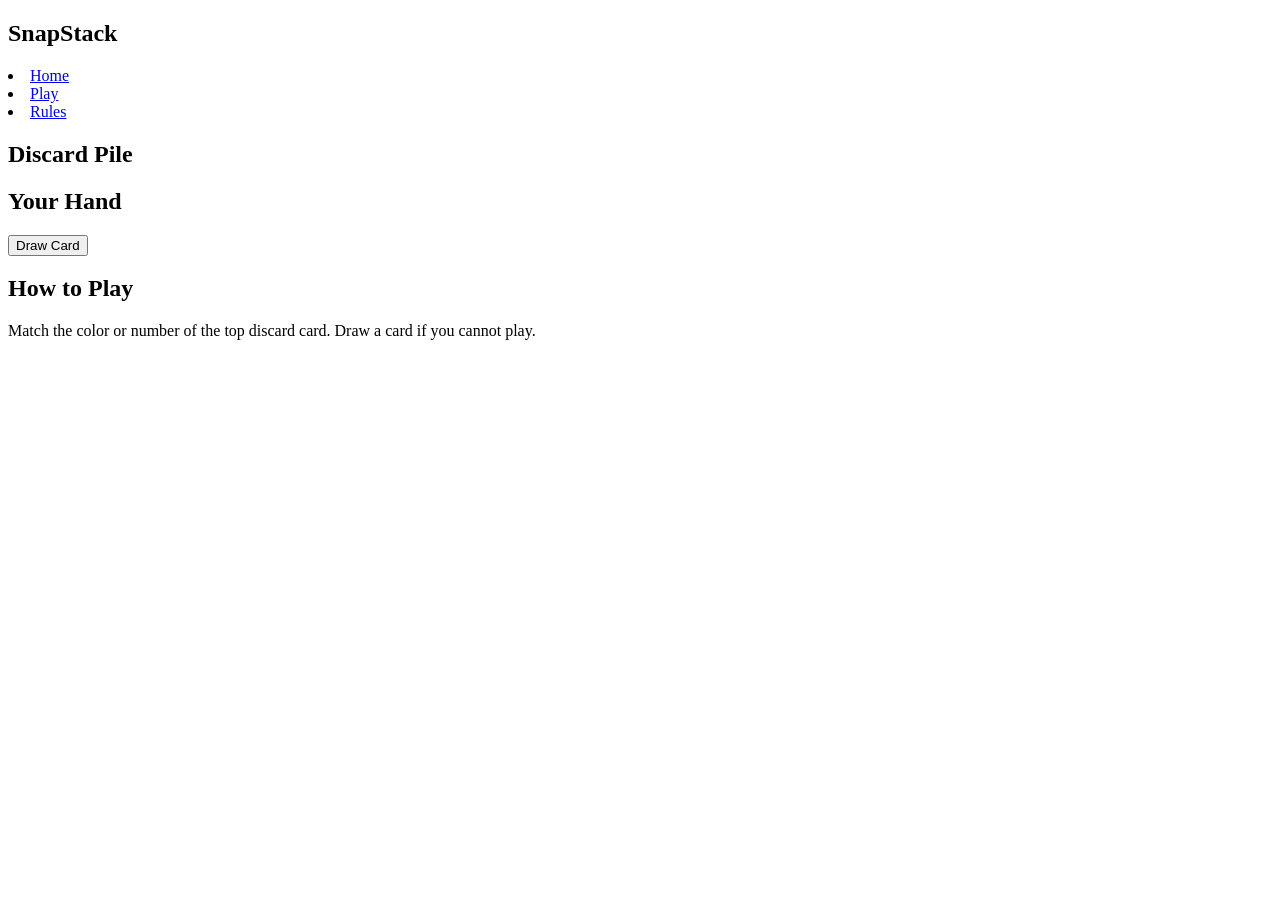
==== index.html @ d0970f9c "Add basic index.html" ====
<!DOCTYPE html>
<html lang="en">
<head>
  <meta charset="UTF-8">
  <meta name="viewport" content="width=device-width, initial-scale=1.0">
  <title>SnapStack</title>

  <link rel="stylesheet" href="assets/css/style.css">
</head>
<body>

  <nav class="navbar">
    <h1 class="logo">SnapStack</h1>
    <ul class="nav-links"></ul>
        <li><a href="index.html">Home</a></li>
        <li><a href="#game">Play</a></li>
        <li><a href="#rules">Rules</a></li>
  </ul>
</nav>

<!-- Main Game Section -->
<main id="game" class="game-container">

    <section class="discard-section">
      <h2>Discard Pile</h2>
      <div id="top-card" class="card-slot"></div>
    </section>

<section class="hand-section">
      <h2>Your Hand</h2>
      <div id="player-hand" class="hand-area"></div>
    </section>

    <button id="draw-btn" class="draw-button">Draw Card</button>

</main>
  
<!-- Rules Section -->
 <section id="rules" class="rules-container">
      <h2>How to Play</h2>
      <p>Match the color or number of the top discard card. Draw a card if you cannot play. </p>
    </section>

<script src="assets/js/script.js"></script>

</body>
</html>
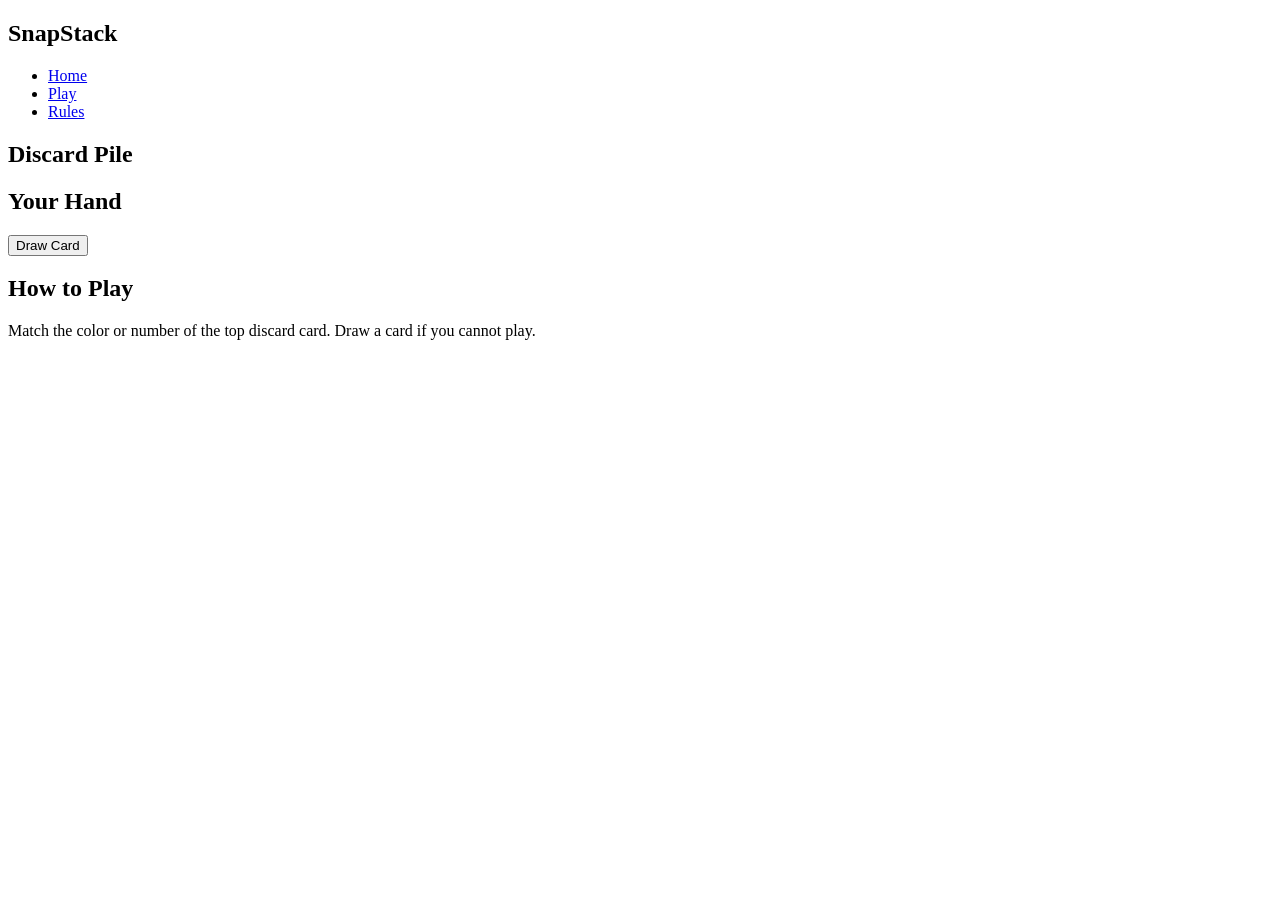
==== commit 1afe9b66: "Add name change to assets folder" ====
--- a/index.html
+++ b/index.html
@@ -11,7 +11,7 @@
 
   <nav class="navbar">
     <h1 class="logo">SnapStack</h1>
-    <ul class="nav-links"></ul>
+    <ul class="nav-links">
         <li><a href="index.html">Home</a></li>
         <li><a href="#game">Play</a></li>
         <li><a href="#rules">Rules</a></li>
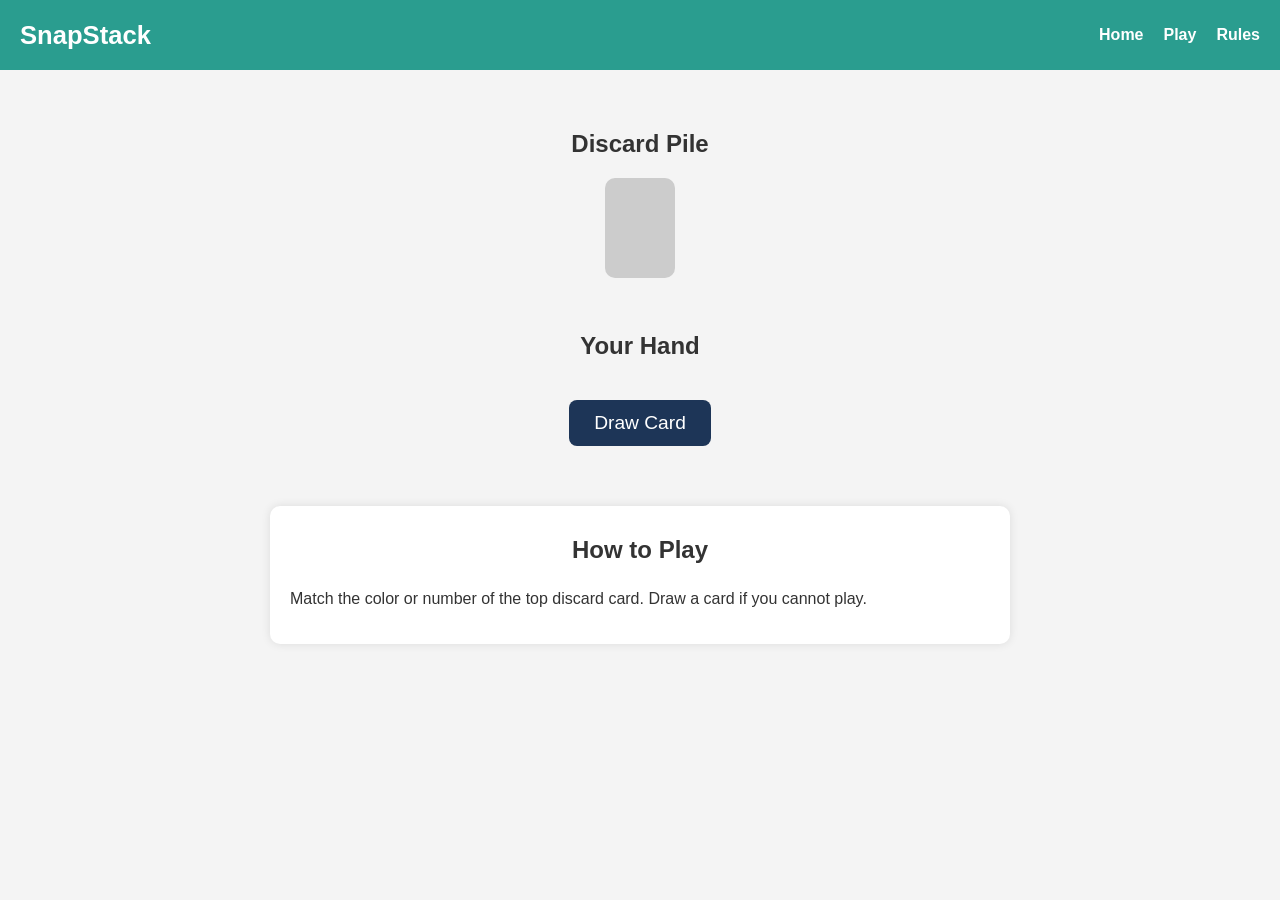
==== commit d8abccaf: "Add alterations to file structure in index.html" ====
--- a/index.html
+++ b/index.html
@@ -5,7 +5,7 @@
   <meta name="viewport" content="width=device-width, initial-scale=1.0">
   <title>SnapStack</title>
 
-  <link rel="stylesheet" href="assets/css/style.css">
+  <link rel="stylesheet" href="assets/CSS/style.css">
 </head>
 <body>
 
@@ -41,7 +41,7 @@
       <p>Match the color or number of the top discard card. Draw a card if you cannot play. </p>
     </section>
 
-<script src="assets/js/script.js"></script>
+<script src="assets/JS/style.js"></script>
 
 </body>
 </html>
--- a/assets/CSS/style.css
+++ b/assets/CSS/style.css
@@ -0,0 +1,141 @@
+/* ----------------------------------
+Global Styles
+---------------------------------------- */
+
+body {
+    margin: 0;
+    font-family:Arial, Helvetica, sans-serif;
+    background: #f4f4f4;
+    color: #333;
+}
+
+h1,h2 {
+    margin: 0;
+    padding: 10px 0;
+    text-align: center;
+
+}
+
+/* ----------------------------------
+Navigation Bar
+------------------------------------- */
+
+.navbar {
+    display: flex;
+    justify-content: space-between;
+    align-items: center;
+    background: #2a9d8f;
+    padding: 10px 20px;
+    color: white;
+}
+
+.logo {
+    font-size: 1.6rem;
+    font-weight: bold;
+}
+
+.nav-links {
+    list-style: none;
+    display: flex;
+    gap: 20px
+}
+
+.nav-links a {
+    color: white;
+    text-decoration: none;
+    font-weight: bold;
+}
+
+.nav-links a:hover {
+    text-dectoration: underline;
+}
+
+/* -----------------------------------------
+Game Layout
+------------------------------------------- */
+
+.game-container {
+    max-width: 900px;
+    margin: 30px auto;
+    padding: 20px;
+    text-align: center;
+}
+
+.discard-section,
+.hand-section {
+    margin-bottom: 30px
+}
+
+
+/* -------------------------------------
+Card Styling
+--------------------------------------- */
+
+.card-slot,
+.card {
+    width: 99px;
+    height: 130px;
+    border-radius: 10px;
+    display: inline-flex;
+    justify-content: center;
+    align-items: center;
+    font-size: 2rem;
+    color: white;
+    margin: 10px;
+    background: #ccc; 
+}
+
+/* Colour classes */
+.red { background: #e63946; }
+.blue { background:#457b9d ; }
+.green { background: #2a9d8f; }
+.yellow { background: #e9c46a }
+
+/* ---------------------
+Draw button
+------------------------- */
+
+.draw-button {
+    padding: 12px 25px;
+    font-size: 1.2rem;
+    background: #457b9d;
+    color: white;
+    border: none;
+    border-radius: 8px;
+    cursor: pointer;
+}
+
+.draw-button {
+    background: #1d3557;
+}
+
+/* --------------------------------
+Rules Section
+-------------------------------- */
+
+.rules-container {
+    background: white;
+    padding: 20px;
+    margin: 40px auto;
+    max-width: 700px;
+    border-radius: 10px;
+    box-shadow: 0 0 10px rgba(0,0,0,0.1);
+}
+
+/* ----------------------------
+Responsive Layout
+------------------------------ */
+
+@media (max-width: 600px) {
+    .nav-links {
+        flex-direction: column;
+        gap: 10px
+    }
+}
+
+    .card-slot,
+    .card {
+        width: 70px;
+        height: 100px;
+        font-size: 1.5rem;
+    }
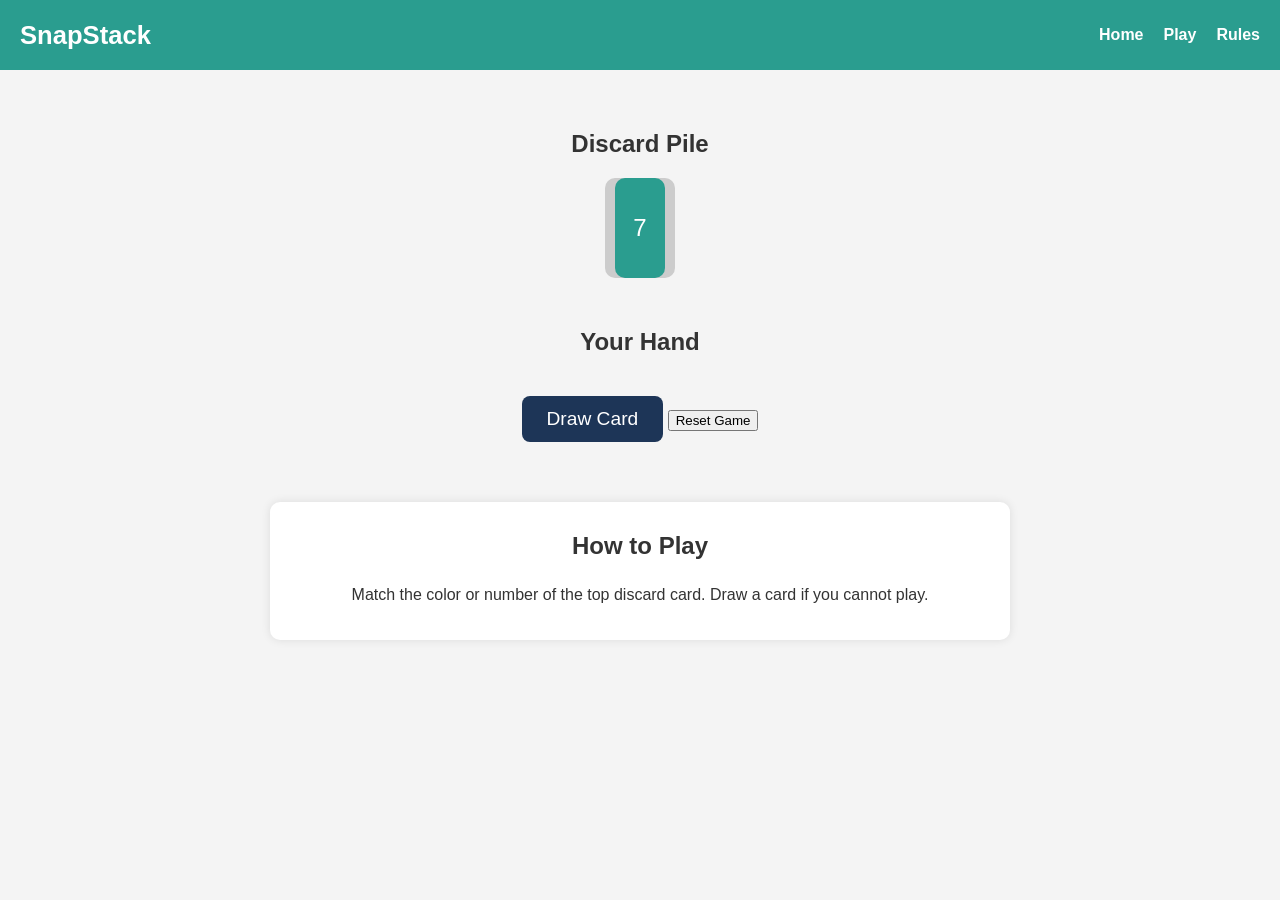
==== commit 8ee3a5e8: "Add reset game button" ====
--- a/index.html
+++ b/index.html
@@ -31,8 +31,12 @@
       <div id="player-hand" class="hand-area"></div>
     </section>
 
-    <button id="draw-btn" class="draw-button">Draw Card</button>
-
+    <!-- Game Controls -->
+     <div class="controls">
+        <button id="draw-btn" class="draw-button">Draw Card</button>
+        <button id="reset-btn" class="reset-button">Reset Game</button>
+    </div>
+    
 </main>
   
 <!-- Rules Section -->
--- a/assets/CSS/style.css
+++ b/assets/CSS/style.css
@@ -122,6 +122,15 @@
     box-shadow: 0 0 10px rgba(0,0,0,0.1);
 }
 
+.rules-container {
+    display:flex;
+    flex-direction: column;
+    justify-content: center;
+    align-items: center;
+    text-align: center;
+    height: 100%;
+}
+
 /* ----------------------------
 Responsive Layout
 ------------------------------ */
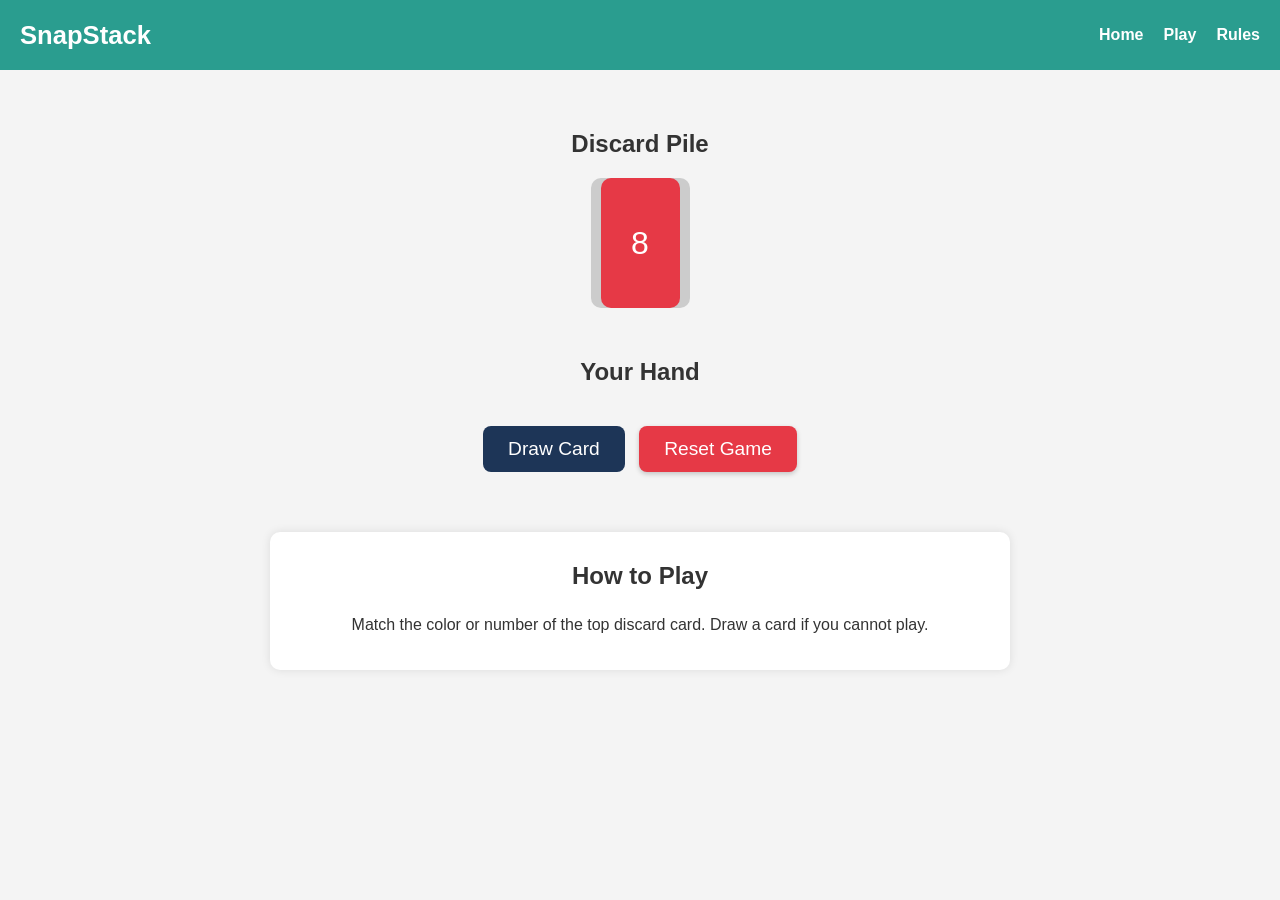
==== commit a21d5679: "Add improvements the HTML layout" ====
--- a/index.html
+++ b/index.html
@@ -7,14 +7,16 @@
 
   <link rel="stylesheet" href="assets/CSS/style.css">
 </head>
+
 <body>
 
+  <!-- Navigation -->
   <nav class="navbar">
     <h1 class="logo">SnapStack</h1>
     <ul class="nav-links">
-        <li><a href="index.html">Home</a></li>
-        <li><a href="#game">Play</a></li>
-        <li><a href="#rules">Rules</a></li>
+      <li><a href="index.html">Home</a></li>
+      <li><a href="#game">Play</a></li>
+      <li><a href="#rules">Rules</a></li>
   </ul>
 </nav>
 
@@ -23,7 +25,7 @@
 
     <section class="discard-section">
       <h2>Discard Pile</h2>
-      <div id="top-card" class="card-slot"></div>
+      <div id="top-card" class="card-slot" aria-live="polite"></div>
     </section>
 
 <section class="hand-section">
@@ -45,6 +47,7 @@
       <p>Match the color or number of the top discard card. Draw a card if you cannot play. </p>
     </section>
 
+    <!-- Script -->
 <script src="assets/JS/style.js"></script>
 
 </body>
--- a/assets/CSS/style.css
+++ b/assets/CSS/style.css
@@ -98,7 +98,6 @@
 .draw-button {
     padding: 12px 25px;
     font-size: 1.2rem;
-    background: #457b9d;
     color: white;
     border: none;
     border-radius: 8px;
@@ -107,6 +106,23 @@
 
 .draw-button {
     background: #1d3557;
+}
+
+.reset-button {
+    padding: 12px 25px;
+    font-size: 1.2rem;
+    background: #e63946;
+    color: white;
+    border: none;
+    border-radius: 8px;
+    cursor: pointer;
+    margin-left: 10px;
+    box-shadow: 0 2px 5px rgba(0,0,0,0.2);
+    transition: background 0.3s ease;
+}
+
+.reset-button:hover {
+    background: #b71c1c;
 }
 
 /* --------------------------------
@@ -140,11 +156,11 @@
         flex-direction: column;
         gap: 10px
     }
-}
 
     .card-slot,
     .card {
         width: 70px;
         height: 100px;
         font-size: 1.5rem;
-    }+    }
+}
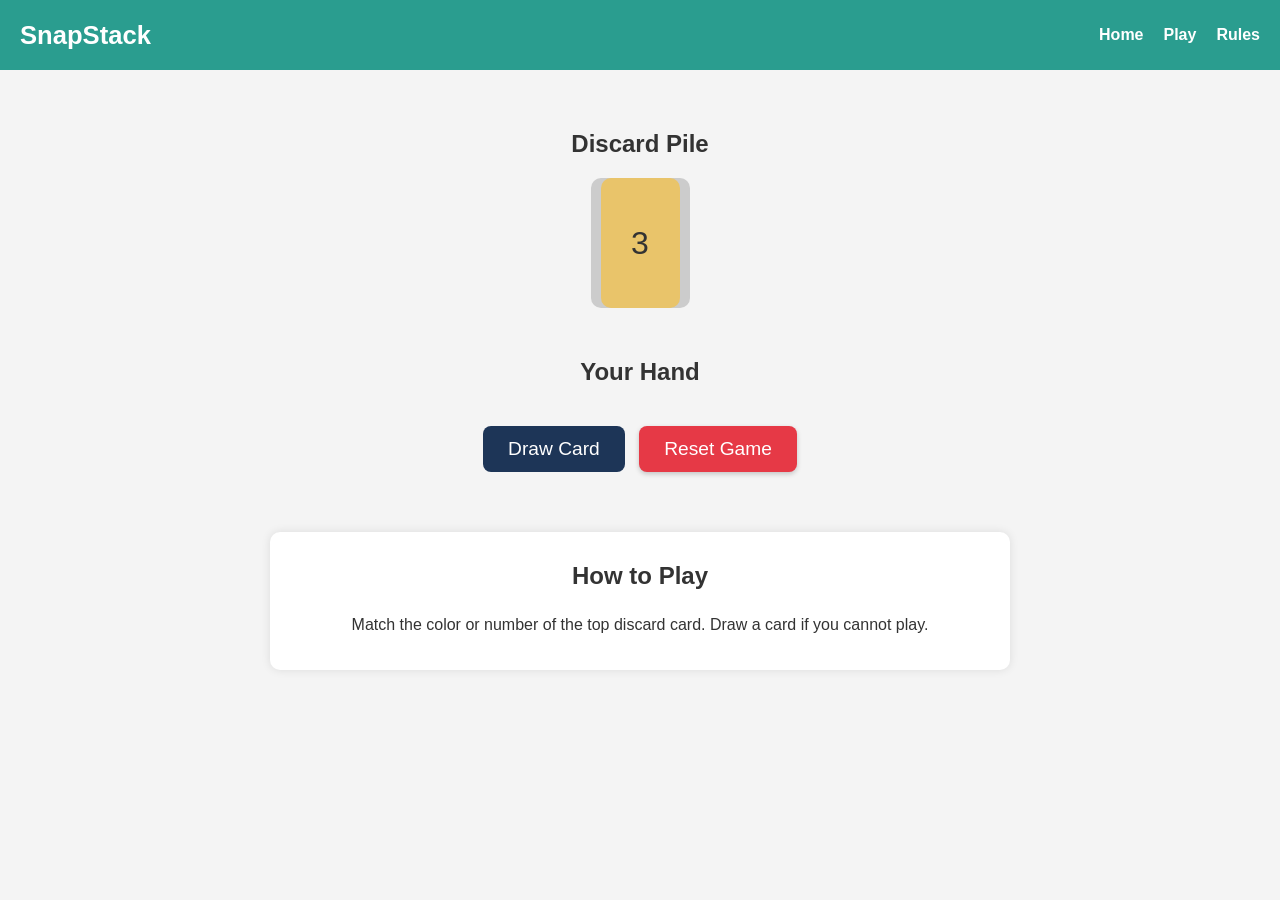
==== commit 48983c5e: "Add favion image to README" ====
--- a/index.html
+++ b/index.html
@@ -3,6 +3,7 @@
 <head>
   <meta charset="UTF-8">
   <meta name="viewport" content="width=device-width, initial-scale=1.0">
+  <link rel="icon" href="assets/images/favicon.png" type="image/png">
   <title>SnapStack</title>
 
   <link rel="stylesheet" href="assets/CSS/style.css">
--- a/assets/CSS/style.css
+++ b/assets/CSS/style.css
@@ -47,7 +47,7 @@
 }
 
 .nav-links a:hover {
-    text-dectoration: underline;
+    text-decoration: underline;
 }
 
 /* -----------------------------------------
@@ -89,7 +89,7 @@
 .red { background: #e63946; }
 .blue { background:#457b9d ; }
 .green { background: #2a9d8f; }
-.yellow { background: #e9c46a }
+.yellow { background: #e9c46a; color: #333; }
 
 /* ---------------------
 Draw button
@@ -98,15 +98,13 @@
 .draw-button {
     padding: 12px 25px;
     font-size: 1.2rem;
+    background: #1d3557;
     color: white;
     border: none;
     border-radius: 8px;
     cursor: pointer;
 }
 
-.draw-button {
-    background: #1d3557;
-}
 
 .reset-button {
     padding: 12px 25px;
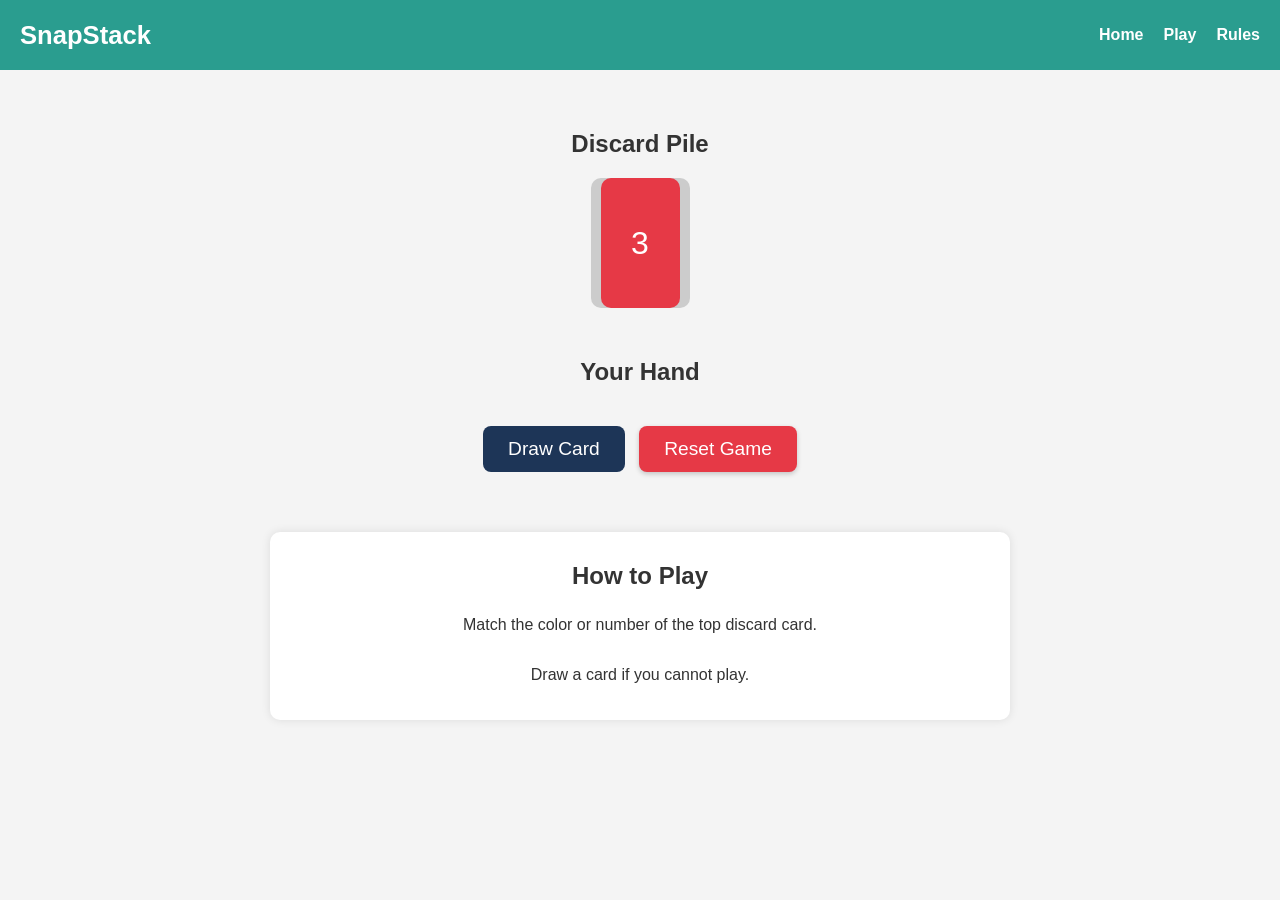
==== commit d05cd70c: "Add changes to layout of the rules in HTML" ====
--- a/index.html
+++ b/index.html
@@ -3,8 +3,7 @@
 <head>
   <meta charset="UTF-8">
   <meta name="viewport" content="width=device-width, initial-scale=1.0">
-  <link rel="icon" href="assets/images/favicon.png" type="image/png">
-  <title>SnapStack</title>
+    <title>SnapStack</title>
 
   <link rel="stylesheet" href="assets/CSS/style.css">
 </head>
@@ -45,7 +44,8 @@
 <!-- Rules Section -->
  <section id="rules" class="rules-container">
       <h2>How to Play</h2>
-      <p>Match the color or number of the top discard card. Draw a card if you cannot play. </p>
+      <p>Match the color or number of the top discard card.</p>
+      <p>Draw a card if you cannot play. </p>
     </section>
 
     <!-- Script -->
